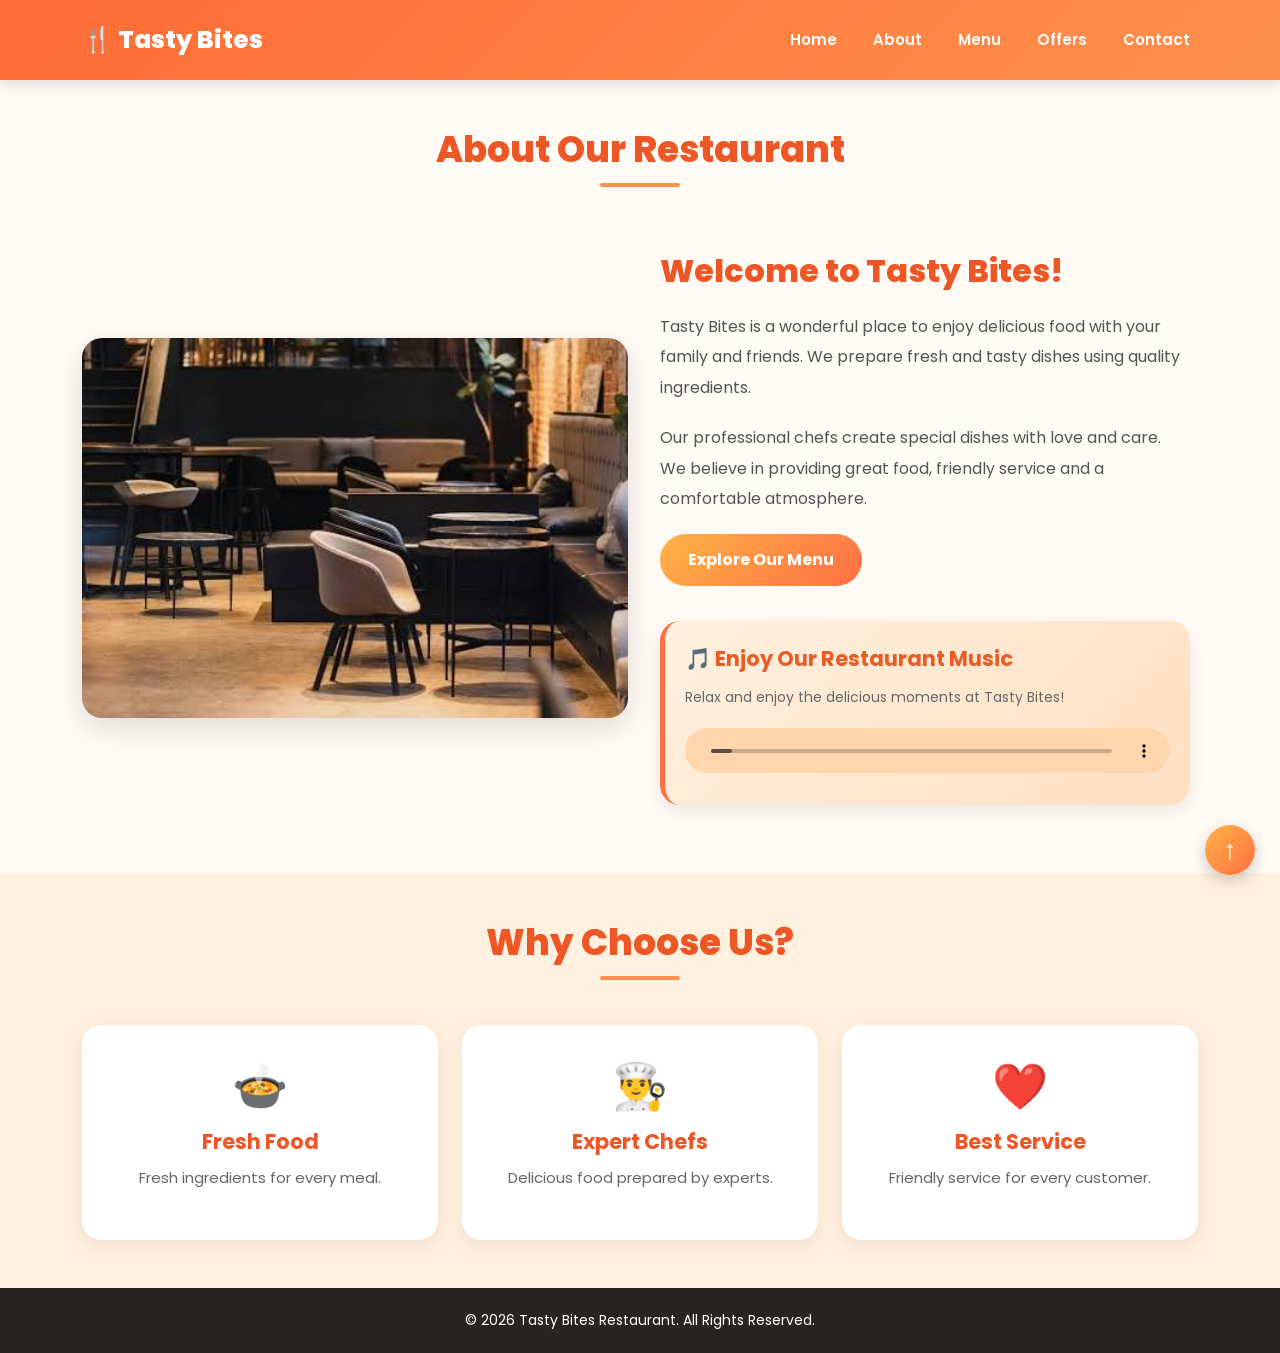
==== index/about.html @ 42f0e3fa "Add files via upload" ====
<!DOCTYPE html>
<html lang="en">
<head>
<meta charset="UTF-8">
<meta name="viewport" content="width=device-width, initial-scale=1.0">
<title>About Us - Tasty Bites</title>

<link href="https://cdn.jsdelivr.net/npm/bootstrap@5.3.8/dist/css/bootstrap.min.css" rel="stylesheet">

<link rel="stylesheet" href="../style/about.css">
</head>

<body id="top">

<header class="navbar navbar-expand-lg navbar-dark">
<div class="container">

<a class="navbar-brand logo" href="index.html">🍴 Tasty Bites</a>

<button class="navbar-toggler" type="button" data-bs-toggle="collapse" data-bs-target="#nav">
<span class="navbar-toggler-icon"></span>
</button>

<div class="collapse navbar-collapse" id="nav">
<nav class="navbar-nav ms-auto">
<a class="nav-link" href="./home.html">Home</a>
<a class="nav-link" href="about.html">About</a>
<a class="nav-link" href="menu.html">Menu</a>
<a class="nav-link" href="../index/special.html">Offers</a>
<a class="nav-link" href="contact.html">Contact</a>
</nav>
</div>

</div>
</header>

<section class="py-5">
<div class="container">

<h1 class="section-title">About Our Restaurant</h1>

<div class="row align-items-center g-4">

<div class="col-md-6">
<img src="../images/download (6).jpeg"
class="img-fluid rounded-4" alt="Restaurant interior">
</div>

<div class="col-md-6 about-content">

<h2>Welcome to Tasty Bites!</h2>

<p>
Tasty Bites is a wonderful place to enjoy delicious
food with your family and friends. We prepare fresh
and tasty dishes using quality ingredients.
</p>

<p>
Our professional chefs create special dishes with
love and care. We believe in providing great food,
friendly service and a comfortable atmosphere.
</p>

<a href="menu.html" class="btn-custom">Explore Our Menu</a>

<!-- Restaurant Music -->
<div class="music-player">

<h3>🎵 Enjoy Our Restaurant Music</h3>

<p>Relax and enjoy the delicious moments at Tasty Bites!</p>

<audio controls loop preload="metadata">
<source src="../sound/mixkit-restaurant-crowd-talking-ambience-444.wav" type="audio/mpeg">
Your browser does not support audio.
</audio>

</div>

</div>
</div>
</div>
</section>

<section class="py-5 menu-section">
<div class="container text-center">

<h2 class="section-title">Why Choose Us?</h2>

<div class="row g-4">

<div class="col-md-4">
<div class="contact-box">
<h3>🍲</h3>
<h5>Fresh Food</h5>
<p>Fresh ingredients for every meal.</p>
</div>
</div>

<div class="col-md-4">
<div class="contact-box">
<h3>👨‍🍳</h3>
<h5>Expert Chefs</h5>
<p>Delicious food prepared by experts.</p>
</div>
</div>

<div class="col-md-4">
<div class="contact-box">
<h3>❤️</h3>
<h5>Best Service</h5>
<p>Friendly service for every customer.</p>
</div>
</div>

</div>
</div>
</section>

<footer>
<p class="mb-0">© 2026 Tasty Bites Restaurant. All Rights Reserved.</p>
</footer>

<a href="#top" class="back-to-top">↑</a>

<script src="https://cdn.jsdelivr.net/npm/bootstrap@5.3.8/dist/js/bootstrap.bundle.min.js"></script>

</body>
</html>
---- style/about.css ----
@import url('https://fonts.googleapis.com/css2?family=Poppins:wght@400;500;600;700;800&display=swap');

* {
    margin: 0;
    padding: 0;
    box-sizing: border-box;
    font-family: 'Poppins', sans-serif;
}

html {
    scroll-behavior: smooth;
}

body {
    background: #fffaf4;
    color: #444;
}

/* Navbar */
.navbar {
    background: linear-gradient(135deg, #ff6b35, #ff914d);
    padding: 16px 0;
    box-shadow: 0 4px 15px rgba(0,0,0,0.12);
}

.logo {
    font-size: 25px;
    font-weight: 800;
    color: white !important;
}

.nav-link {
    color: white !important;
    font-size: 15px;
    font-weight: 600;
    margin-left: 20px;
    transition: 0.3s;
}

.nav-link:hover {
    color: #ffe0b2 !important;
    transform: translateY(-3px);
}

/* Section Title */
.section-title {
    text-align: center;
    font-size: 36px;
    font-weight: 800;
    color: #ed5725;
    margin-bottom: 45px;
    position: relative;
}

.section-title::after {
    content: "";
    display: block;
    width: 80px;
    height: 4px;
    background: #ff914d;
    margin: 12px auto 0;
    border-radius: 10px;
}

/* About Image */
.img-fluid {
    width: 100%;
    height: 380px;
    object-fit: cover;
    border-radius: 20px !important;
    box-shadow: 0 10px 30px rgba(0,0,0,0.12);
    transition: 0.4s;
}

.img-fluid:hover {
    transform: scale(1.03);
}

/* About Content */
.about-content {
    padding: 20px;
}

.about-content h2 {
    color: #ed5725;
    font-size: 32px;
    font-weight: 800;
    margin-bottom: 22px;
}

.about-content p {
    color: #555;
    font-size: 16px;
    line-height: 1.9;
    margin-bottom: 20px;
}

/* Explore Menu Button */
.btn-custom {
    display: inline-block;
    background: linear-gradient(135deg, #ffb347, #ff7043);
    color: white;
    text-decoration: none;
    padding: 14px 28px;
    border-radius: 35px;
    font-weight: 700;
    transition: 0.3s;
}

.btn-custom:hover {
    background: #e94e20;
    color: white;
    transform: translateY(-4px);
    box-shadow: 0 8px 20px rgba(255,100,50,0.3);
}

/* Music Player */
.music-player {
    margin-top: 35px;
    padding: 25px 20px;
    background: linear-gradient(135deg, #fff0df, #ffe0c2);
    border-radius: 20px;
    border-left: 5px solid #ff7043;
    box-shadow: 0 6px 20px rgba(0,0,0,0.08);
}

.music-player h3 {
    color: #e85d25;
    font-size: 21px;
    font-weight: 700;
    margin-bottom: 12px;
}

.music-player p {
    color: #666;
    font-size: 14px;
    margin-bottom: 18px;
}

.music-player audio {
    width: 100%;
    height: 45px;
}

.music-player audio::-webkit-media-controls-panel {
    background-color: #ffd5ae;
}

/* Why Choose Us */
.menu-section {
    background: #fff0df;
}

.contact-box {
    background: white;
    padding: 35px 20px;
    border-radius: 20px;
    height: 100%;
    box-shadow: 0 5px 20px rgba(0,0,0,0.07);
    transition: 0.4s;
}

.contact-box:hover {
    transform: translateY(-10px);
    box-shadow: 0 12px 30px rgba(255,107,53,0.2);
}

.contact-box h3 {
    font-size: 45px;
    margin-bottom: 15px;
}

.contact-box h5 {
    color: #ed5725;
    font-size: 21px;
    font-weight: 700;
    margin-bottom: 12px;
}

.contact-box p {
    color: #666;
    font-size: 15px;
}

/* Footer */
footer {
    background: #292421;
    color: white;
    text-align: center;
    padding: 22px;
    font-size: 14px;
}

/* Back To Top */
.back-to-top {
    position: fixed;
    right: 25px;
    bottom: 25px;
    width: 50px;
    height: 50px;
    background: linear-gradient(135deg, #ffb347, #ff7043);
    color: white;
    text-decoration: none;
    font-size: 27px;
    font-weight: bold;
    display: flex;
    justify-content: center;
    align-items: center;
    border-radius: 50%;
    box-shadow: 0 5px 15px rgba(0,0,0,0.2);
    transition: 0.3s;
    z-index: 1000;
}

.back-to-top:hover {
    background: #e94e20;
    color: white;
    transform: translateY(-6px);
}

/* Responsive Design */
@media (max-width: 768px) {

    .navbar {
        padding: 12px 10px;
    }

    .logo {
        font-size: 22px;
    }

    .nav-link {
        margin-left: 5px;
        padding: 10px;
    }

    .section-title {
        font-size: 28px;
        margin-bottom: 30px;
    }

    .img-fluid {
        height: 280px;
    }

    .about-content {
        padding: 15px 5px;
    }

    .about-content h2 {
        font-size: 26px;
    }

    .about-content p {
        font-size: 14px;
    }

    .music-player {
        padding: 20px 15px;
        margin-top: 25px;
    }

    .music-player h3 {
        font-size: 19px;
    }

    .contact-box {
        padding: 28px 15px;
    }

    .back-to-top {
        width: 45px;
        height: 45px;
        right: 15px;
        bottom: 15px;
    }
}

@media (max-width: 400px) {
    .section-title {
        font-size: 25px;
    }

    .about-content h2 {
        font-size: 23px;
    }

    .btn-custom {
        padding: 12px 20px;
        font-size: 14px;
    }
}
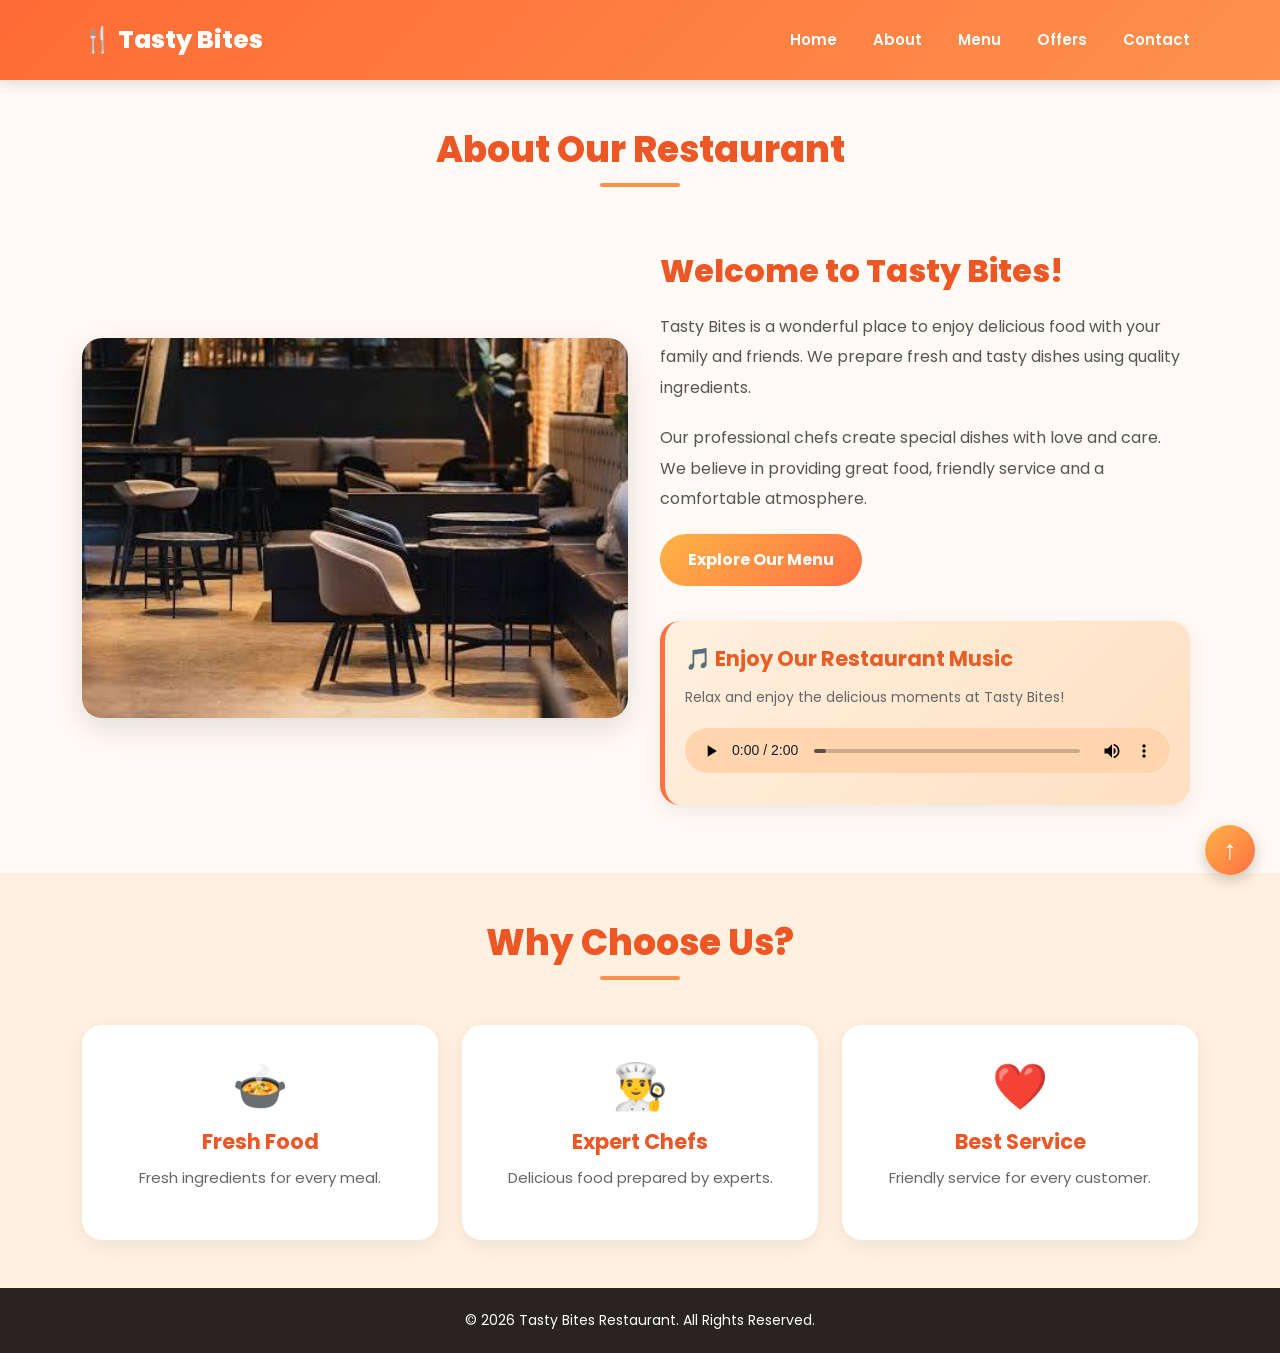
==== commit 74c6933e: "Initial commit: add restaurant website" ====
--- a/index/about.html
+++ b/index/about.html
@@ -1,130 +1,130 @@
-<!DOCTYPE html>
-<html lang="en">
-<head>
-<meta charset="UTF-8">
-<meta name="viewport" content="width=device-width, initial-scale=1.0">
-<title>About Us - Tasty Bites</title>
-
-<link href="https://cdn.jsdelivr.net/npm/bootstrap@5.3.8/dist/css/bootstrap.min.css" rel="stylesheet">
-
-<link rel="stylesheet" href="../style/about.css">
-</head>
-
-<body id="top">
-
-<header class="navbar navbar-expand-lg navbar-dark">
-<div class="container">
-
-<a class="navbar-brand logo" href="index.html">🍴 Tasty Bites</a>
-
-<button class="navbar-toggler" type="button" data-bs-toggle="collapse" data-bs-target="#nav">
-<span class="navbar-toggler-icon"></span>
-</button>
-
-<div class="collapse navbar-collapse" id="nav">
-<nav class="navbar-nav ms-auto">
-<a class="nav-link" href="./home.html">Home</a>
-<a class="nav-link" href="about.html">About</a>
-<a class="nav-link" href="menu.html">Menu</a>
-<a class="nav-link" href="../index/special.html">Offers</a>
-<a class="nav-link" href="contact.html">Contact</a>
-</nav>
-</div>
-
-</div>
-</header>
-
-<section class="py-5">
-<div class="container">
-
-<h1 class="section-title">About Our Restaurant</h1>
-
-<div class="row align-items-center g-4">
-
-<div class="col-md-6">
-<img src="../images/download (6).jpeg"
-class="img-fluid rounded-4" alt="Restaurant interior">
-</div>
-
-<div class="col-md-6 about-content">
-
-<h2>Welcome to Tasty Bites!</h2>
-
-<p>
-Tasty Bites is a wonderful place to enjoy delicious
-food with your family and friends. We prepare fresh
-and tasty dishes using quality ingredients.
-</p>
-
-<p>
-Our professional chefs create special dishes with
-love and care. We believe in providing great food,
-friendly service and a comfortable atmosphere.
-</p>
-
-<a href="menu.html" class="btn-custom">Explore Our Menu</a>
-
-<!-- Restaurant Music -->
-<div class="music-player">
-
-<h3>🎵 Enjoy Our Restaurant Music</h3>
-
-<p>Relax and enjoy the delicious moments at Tasty Bites!</p>
-
-<audio controls loop preload="metadata">
-<source src="../sound/mixkit-restaurant-crowd-talking-ambience-444.wav" type="audio/mpeg">
-Your browser does not support audio.
-</audio>
-
-</div>
-
-</div>
-</div>
-</div>
-</section>
-
-<section class="py-5 menu-section">
-<div class="container text-center">
-
-<h2 class="section-title">Why Choose Us?</h2>
-
-<div class="row g-4">
-
-<div class="col-md-4">
-<div class="contact-box">
-<h3>🍲</h3>
-<h5>Fresh Food</h5>
-<p>Fresh ingredients for every meal.</p>
-</div>
-</div>
-
-<div class="col-md-4">
-<div class="contact-box">
-<h3>👨‍🍳</h3>
-<h5>Expert Chefs</h5>
-<p>Delicious food prepared by experts.</p>
-</div>
-</div>
-
-<div class="col-md-4">
-<div class="contact-box">
-<h3>❤️</h3>
-<h5>Best Service</h5>
-<p>Friendly service for every customer.</p>
-</div>
-</div>
-
-</div>
-</div>
-</section>
-
-<footer>
-<p class="mb-0">© 2026 Tasty Bites Restaurant. All Rights Reserved.</p>
-</footer>
-
-<a href="#top" class="back-to-top">↑</a>
-
-<script src="https://cdn.jsdelivr.net/npm/bootstrap@5.3.8/dist/js/bootstrap.bundle.min.js"></script>
-
-</body>
-</html>
+<!DOCTYPE html>
+<html lang="en">
+<head>
+<meta charset="UTF-8">
+<meta name="viewport" content="width=device-width, initial-scale=1.0">
+<title>About Us - Tasty Bites</title>
+
+<link href="https://cdn.jsdelivr.net/npm/bootstrap@5.3.8/dist/css/bootstrap.min.css" rel="stylesheet">
+
+<link rel="stylesheet" href="../style/about.css">
+</head>
+
+<body id="top">
+
+<header class="navbar navbar-expand-lg navbar-dark">
+<div class="container">
+
+<a class="navbar-brand logo" href="index.html">🍴 Tasty Bites</a>
+
+<button class="navbar-toggler" type="button" data-bs-toggle="collapse" data-bs-target="#nav">
+<span class="navbar-toggler-icon"></span>
+</button>
+
+<div class="collapse navbar-collapse" id="nav">
+<nav class="navbar-nav ms-auto">
+<a class="nav-link" href="./home.html">Home</a>
+<a class="nav-link" href="about.html">About</a>
+<a class="nav-link" href="menu.html">Menu</a>
+<a class="nav-link" href="../index/special.html">Offers</a>
+<a class="nav-link" href="contact.html">Contact</a>
+</nav>
+</div>
+
+</div>
+</header>
+
+<section class="py-5">
+<div class="container">
+
+<h1 class="section-title">About Our Restaurant</h1>
+
+<div class="row align-items-center g-4">
+
+<div class="col-md-6">
+<img src="../images/download (6).jpeg"
+class="img-fluid rounded-4" alt="Restaurant interior">
+</div>
+
+<div class="col-md-6 about-content">
+
+<h2>Welcome to Tasty Bites!</h2>
+
+<p>
+Tasty Bites is a wonderful place to enjoy delicious
+food with your family and friends. We prepare fresh
+and tasty dishes using quality ingredients.
+</p>
+
+<p>
+Our professional chefs create special dishes with
+love and care. We believe in providing great food,
+friendly service and a comfortable atmosphere.
+</p>
+
+<a href="menu.html" class="btn-custom">Explore Our Menu</a>
+
+<!-- Restaurant Music -->
+<div class="music-player">
+
+<h3>🎵 Enjoy Our Restaurant Music</h3>
+
+<p>Relax and enjoy the delicious moments at Tasty Bites!</p>
+
+<audio controls loop preload="metadata">
+<source src="../sound/mixkit-restaurant-crowd-talking-ambience-444.wav" type="audio/mpeg">
+Your browser does not support audio.
+</audio>
+
+</div>
+
+</div>
+</div>
+</div>
+</section>
+
+<section class="py-5 menu-section">
+<div class="container text-center">
+
+<h2 class="section-title">Why Choose Us?</h2>
+
+<div class="row g-4">
+
+<div class="col-md-4">
+<div class="contact-box">
+<h3>🍲</h3>
+<h5>Fresh Food</h5>
+<p>Fresh ingredients for every meal.</p>
+</div>
+</div>
+
+<div class="col-md-4">
+<div class="contact-box">
+<h3>👨‍🍳</h3>
+<h5>Expert Chefs</h5>
+<p>Delicious food prepared by experts.</p>
+</div>
+</div>
+
+<div class="col-md-4">
+<div class="contact-box">
+<h3>❤️</h3>
+<h5>Best Service</h5>
+<p>Friendly service for every customer.</p>
+</div>
+</div>
+
+</div>
+</div>
+</section>
+
+<footer>
+<p class="mb-0">© 2026 Tasty Bites Restaurant. All Rights Reserved.</p>
+</footer>
+
+<a href="#top" class="back-to-top">↑</a>
+
+<script src="https://cdn.jsdelivr.net/npm/bootstrap@5.3.8/dist/js/bootstrap.bundle.min.js"></script>
+
+</body>
+</html>
--- a/style/about.css
+++ b/style/about.css
@@ -1,293 +1,293 @@
-
-@import url('https://fonts.googleapis.com/css2?family=Poppins:wght@400;500;600;700;800&display=swap');
-
-* {
-    margin: 0;
-    padding: 0;
-    box-sizing: border-box;
-    font-family: 'Poppins', sans-serif;
-}
-
-html {
-    scroll-behavior: smooth;
-}
-
-body {
-    background: #fffaf4;
-    color: #444;
-}
-
-/* Navbar */
-.navbar {
-    background: linear-gradient(135deg, #ff6b35, #ff914d);
-    padding: 16px 0;
-    box-shadow: 0 4px 15px rgba(0,0,0,0.12);
-}
-
-.logo {
-    font-size: 25px;
-    font-weight: 800;
-    color: white !important;
-}
-
-.nav-link {
-    color: white !important;
-    font-size: 15px;
-    font-weight: 600;
-    margin-left: 20px;
-    transition: 0.3s;
-}
-
-.nav-link:hover {
-    color: #ffe0b2 !important;
-    transform: translateY(-3px);
-}
-
-/* Section Title */
-.section-title {
-    text-align: center;
-    font-size: 36px;
-    font-weight: 800;
-    color: #ed5725;
-    margin-bottom: 45px;
-    position: relative;
-}
-
-.section-title::after {
-    content: "";
-    display: block;
-    width: 80px;
-    height: 4px;
-    background: #ff914d;
-    margin: 12px auto 0;
-    border-radius: 10px;
-}
-
-/* About Image */
-.img-fluid {
-    width: 100%;
-    height: 380px;
-    object-fit: cover;
-    border-radius: 20px !important;
-    box-shadow: 0 10px 30px rgba(0,0,0,0.12);
-    transition: 0.4s;
-}
-
-.img-fluid:hover {
-    transform: scale(1.03);
-}
-
-/* About Content */
-.about-content {
-    padding: 20px;
-}
-
-.about-content h2 {
-    color: #ed5725;
-    font-size: 32px;
-    font-weight: 800;
-    margin-bottom: 22px;
-}
-
-.about-content p {
-    color: #555;
-    font-size: 16px;
-    line-height: 1.9;
-    margin-bottom: 20px;
-}
-
-/* Explore Menu Button */
-.btn-custom {
-    display: inline-block;
-    background: linear-gradient(135deg, #ffb347, #ff7043);
-    color: white;
-    text-decoration: none;
-    padding: 14px 28px;
-    border-radius: 35px;
-    font-weight: 700;
-    transition: 0.3s;
-}
-
-.btn-custom:hover {
-    background: #e94e20;
-    color: white;
-    transform: translateY(-4px);
-    box-shadow: 0 8px 20px rgba(255,100,50,0.3);
-}
-
-/* Music Player */
-.music-player {
-    margin-top: 35px;
-    padding: 25px 20px;
-    background: linear-gradient(135deg, #fff0df, #ffe0c2);
-    border-radius: 20px;
-    border-left: 5px solid #ff7043;
-    box-shadow: 0 6px 20px rgba(0,0,0,0.08);
-}
-
-.music-player h3 {
-    color: #e85d25;
-    font-size: 21px;
-    font-weight: 700;
-    margin-bottom: 12px;
-}
-
-.music-player p {
-    color: #666;
-    font-size: 14px;
-    margin-bottom: 18px;
-}
-
-.music-player audio {
-    width: 100%;
-    height: 45px;
-}
-
-.music-player audio::-webkit-media-controls-panel {
-    background-color: #ffd5ae;
-}
-
-/* Why Choose Us */
-.menu-section {
-    background: #fff0df;
-}
-
-.contact-box {
-    background: white;
-    padding: 35px 20px;
-    border-radius: 20px;
-    height: 100%;
-    box-shadow: 0 5px 20px rgba(0,0,0,0.07);
-    transition: 0.4s;
-}
-
-.contact-box:hover {
-    transform: translateY(-10px);
-    box-shadow: 0 12px 30px rgba(255,107,53,0.2);
-}
-
-.contact-box h3 {
-    font-size: 45px;
-    margin-bottom: 15px;
-}
-
-.contact-box h5 {
-    color: #ed5725;
-    font-size: 21px;
-    font-weight: 700;
-    margin-bottom: 12px;
-}
-
-.contact-box p {
-    color: #666;
-    font-size: 15px;
-}
-
-/* Footer */
-footer {
-    background: #292421;
-    color: white;
-    text-align: center;
-    padding: 22px;
-    font-size: 14px;
-}
-
-/* Back To Top */
-.back-to-top {
-    position: fixed;
-    right: 25px;
-    bottom: 25px;
-    width: 50px;
-    height: 50px;
-    background: linear-gradient(135deg, #ffb347, #ff7043);
-    color: white;
-    text-decoration: none;
-    font-size: 27px;
-    font-weight: bold;
-    display: flex;
-    justify-content: center;
-    align-items: center;
-    border-radius: 50%;
-    box-shadow: 0 5px 15px rgba(0,0,0,0.2);
-    transition: 0.3s;
-    z-index: 1000;
-}
-
-.back-to-top:hover {
-    background: #e94e20;
-    color: white;
-    transform: translateY(-6px);
-}
-
-/* Responsive Design */
-@media (max-width: 768px) {
-
-    .navbar {
-        padding: 12px 10px;
-    }
-
-    .logo {
-        font-size: 22px;
-    }
-
-    .nav-link {
-        margin-left: 5px;
-        padding: 10px;
-    }
-
-    .section-title {
-        font-size: 28px;
-        margin-bottom: 30px;
-    }
-
-    .img-fluid {
-        height: 280px;
-    }
-
-    .about-content {
-        padding: 15px 5px;
-    }
-
-    .about-content h2 {
-        font-size: 26px;
-    }
-
-    .about-content p {
-        font-size: 14px;
-    }
-
-    .music-player {
-        padding: 20px 15px;
-        margin-top: 25px;
-    }
-
-    .music-player h3 {
-        font-size: 19px;
-    }
-
-    .contact-box {
-        padding: 28px 15px;
-    }
-
-    .back-to-top {
-        width: 45px;
-        height: 45px;
-        right: 15px;
-        bottom: 15px;
-    }
-}
-
-@media (max-width: 400px) {
-    .section-title {
-        font-size: 25px;
-    }
-
-    .about-content h2 {
-        font-size: 23px;
-    }
-
-    .btn-custom {
-        padding: 12px 20px;
-        font-size: 14px;
-    }
-}
+
+@import url('https://fonts.googleapis.com/css2?family=Poppins:wght@400;500;600;700;800&display=swap');
+
+* {
+    margin: 0;
+    padding: 0;
+    box-sizing: border-box;
+    font-family: 'Poppins', sans-serif;
+}
+
+html {
+    scroll-behavior: smooth;
+}
+
+body {
+    background: #fffaf4;
+    color: #444;
+}
+
+/* Navbar */
+.navbar {
+    background: linear-gradient(135deg, #ff6b35, #ff914d);
+    padding: 16px 0;
+    box-shadow: 0 4px 15px rgba(0,0,0,0.12);
+}
+
+.logo {
+    font-size: 25px;
+    font-weight: 800;
+    color: white !important;
+}
+
+.nav-link {
+    color: white !important;
+    font-size: 15px;
+    font-weight: 600;
+    margin-left: 20px;
+    transition: 0.3s;
+}
+
+.nav-link:hover {
+    color: #ffe0b2 !important;
+    transform: translateY(-3px);
+}
+
+/* Section Title */
+.section-title {
+    text-align: center;
+    font-size: 36px;
+    font-weight: 800;
+    color: #ed5725;
+    margin-bottom: 45px;
+    position: relative;
+}
+
+.section-title::after {
+    content: "";
+    display: block;
+    width: 80px;
+    height: 4px;
+    background: #ff914d;
+    margin: 12px auto 0;
+    border-radius: 10px;
+}
+
+/* About Image */
+.img-fluid {
+    width: 100%;
+    height: 380px;
+    object-fit: cover;
+    border-radius: 20px !important;
+    box-shadow: 0 10px 30px rgba(0,0,0,0.12);
+    transition: 0.4s;
+}
+
+.img-fluid:hover {
+    transform: scale(1.03);
+}
+
+/* About Content */
+.about-content {
+    padding: 20px;
+}
+
+.about-content h2 {
+    color: #ed5725;
+    font-size: 32px;
+    font-weight: 800;
+    margin-bottom: 22px;
+}
+
+.about-content p {
+    color: #555;
+    font-size: 16px;
+    line-height: 1.9;
+    margin-bottom: 20px;
+}
+
+/* Explore Menu Button */
+.btn-custom {
+    display: inline-block;
+    background: linear-gradient(135deg, #ffb347, #ff7043);
+    color: white;
+    text-decoration: none;
+    padding: 14px 28px;
+    border-radius: 35px;
+    font-weight: 700;
+    transition: 0.3s;
+}
+
+.btn-custom:hover {
+    background: #e94e20;
+    color: white;
+    transform: translateY(-4px);
+    box-shadow: 0 8px 20px rgba(255,100,50,0.3);
+}
+
+/* Music Player */
+.music-player {
+    margin-top: 35px;
+    padding: 25px 20px;
+    background: linear-gradient(135deg, #fff0df, #ffe0c2);
+    border-radius: 20px;
+    border-left: 5px solid #ff7043;
+    box-shadow: 0 6px 20px rgba(0,0,0,0.08);
+}
+
+.music-player h3 {
+    color: #e85d25;
+    font-size: 21px;
+    font-weight: 700;
+    margin-bottom: 12px;
+}
+
+.music-player p {
+    color: #666;
+    font-size: 14px;
+    margin-bottom: 18px;
+}
+
+.music-player audio {
+    width: 100%;
+    height: 45px;
+}
+
+.music-player audio::-webkit-media-controls-panel {
+    background-color: #ffd5ae;
+}
+
+/* Why Choose Us */
+.menu-section {
+    background: #fff0df;
+}
+
+.contact-box {
+    background: white;
+    padding: 35px 20px;
+    border-radius: 20px;
+    height: 100%;
+    box-shadow: 0 5px 20px rgba(0,0,0,0.07);
+    transition: 0.4s;
+}
+
+.contact-box:hover {
+    transform: translateY(-10px);
+    box-shadow: 0 12px 30px rgba(255,107,53,0.2);
+}
+
+.contact-box h3 {
+    font-size: 45px;
+    margin-bottom: 15px;
+}
+
+.contact-box h5 {
+    color: #ed5725;
+    font-size: 21px;
+    font-weight: 700;
+    margin-bottom: 12px;
+}
+
+.contact-box p {
+    color: #666;
+    font-size: 15px;
+}
+
+/* Footer */
+footer {
+    background: #292421;
+    color: white;
+    text-align: center;
+    padding: 22px;
+    font-size: 14px;
+}
+
+/* Back To Top */
+.back-to-top {
+    position: fixed;
+    right: 25px;
+    bottom: 25px;
+    width: 50px;
+    height: 50px;
+    background: linear-gradient(135deg, #ffb347, #ff7043);
+    color: white;
+    text-decoration: none;
+    font-size: 27px;
+    font-weight: bold;
+    display: flex;
+    justify-content: center;
+    align-items: center;
+    border-radius: 50%;
+    box-shadow: 0 5px 15px rgba(0,0,0,0.2);
+    transition: 0.3s;
+    z-index: 1000;
+}
+
+.back-to-top:hover {
+    background: #e94e20;
+    color: white;
+    transform: translateY(-6px);
+}
+
+/* Responsive Design */
+@media (max-width: 768px) {
+
+    .navbar {
+        padding: 12px 10px;
+    }
+
+    .logo {
+        font-size: 22px;
+    }
+
+    .nav-link {
+        margin-left: 5px;
+        padding: 10px;
+    }
+
+    .section-title {
+        font-size: 28px;
+        margin-bottom: 30px;
+    }
+
+    .img-fluid {
+        height: 280px;
+    }
+
+    .about-content {
+        padding: 15px 5px;
+    }
+
+    .about-content h2 {
+        font-size: 26px;
+    }
+
+    .about-content p {
+        font-size: 14px;
+    }
+
+    .music-player {
+        padding: 20px 15px;
+        margin-top: 25px;
+    }
+
+    .music-player h3 {
+        font-size: 19px;
+    }
+
+    .contact-box {
+        padding: 28px 15px;
+    }
+
+    .back-to-top {
+        width: 45px;
+        height: 45px;
+        right: 15px;
+        bottom: 15px;
+    }
+}
+
+@media (max-width: 400px) {
+    .section-title {
+        font-size: 25px;
+    }
+
+    .about-content h2 {
+        font-size: 23px;
+    }
+
+    .btn-custom {
+        padding: 12px 20px;
+        font-size: 14px;
+    }
+}
